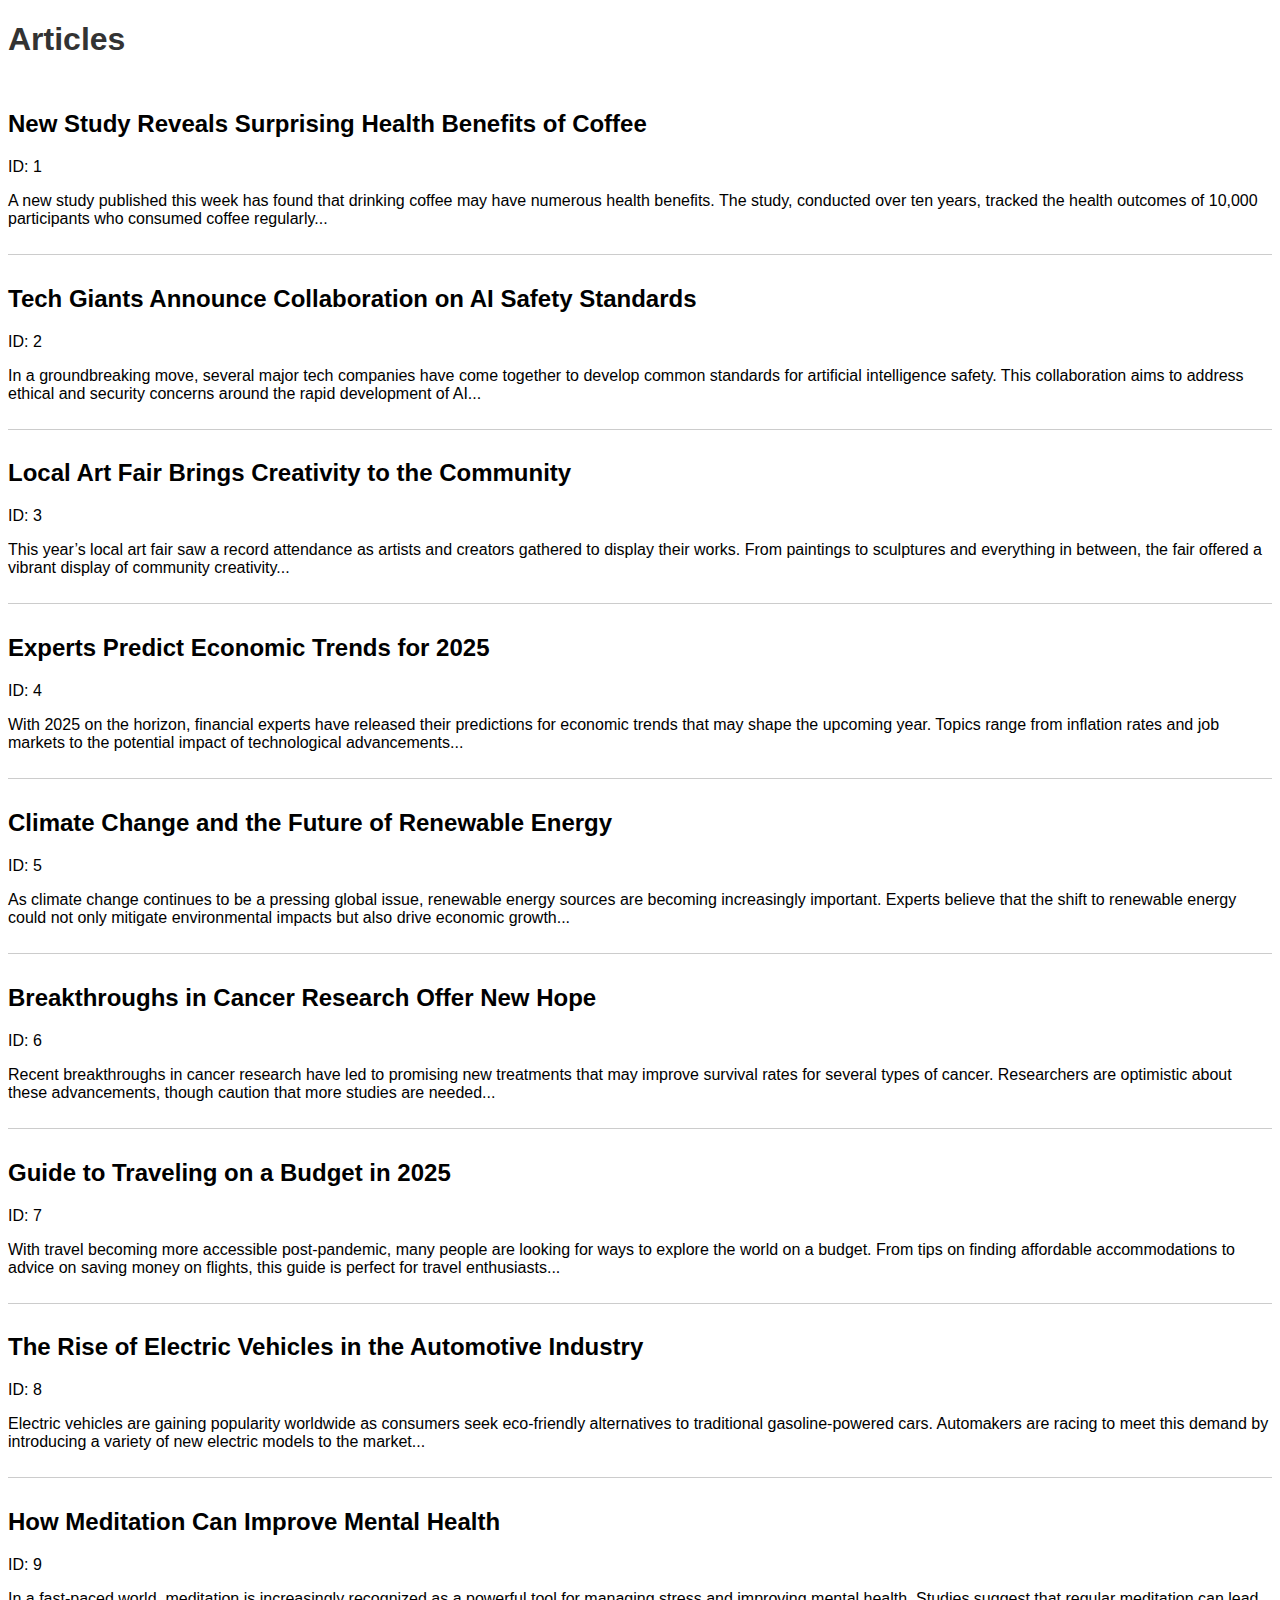
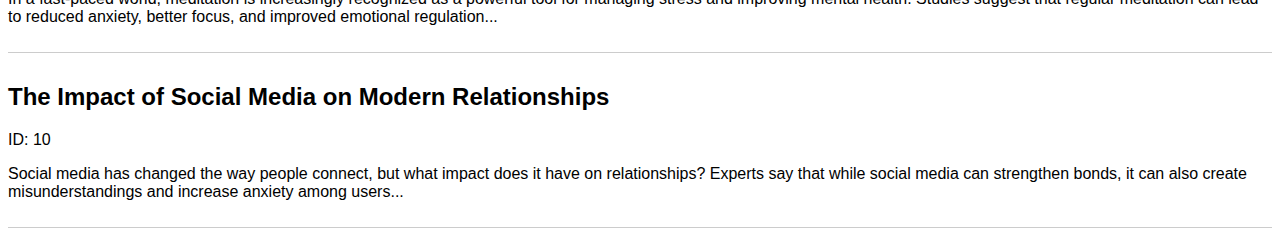
==== index.html @ 18f586f9 "Add files via upload" ====
<!DOCTYPE html>
<html lang="en">
<head>
  <meta charset="UTF-8">
  <meta name="viewport" content="width=device-width, initial-scale=1.0">
  <title>Articles</title>
  <style>
    body { font-family: Arial, sans-serif; }
    h1 { color: #333; }
    ul { list-style: none; padding: 0; }
    li { border-bottom: 1px solid #ccc; padding: 10px 0; }
  </style>
</head>
<body>
  <h1>Articles</h1>
  <ul id="articles-list">
    
  </ul>

  <script>
    // Fetch the JSON file and display articles
    fetch('Articles.json')
      .then(response => response.json())
      .then(data => {
        const articlesList = document.getElementById('articles-list');
        data.articles.forEach(article => {
          const articleItem = document.createElement('li');
          articleItem.innerHTML = `
            <h2>${article.title}</h2>
            <p>ID: ${article.id}</p>
            <p>${article.content}</p>
          `;
          articlesList.appendChild(articleItem);
        });
      })
      .catch(error => console.error('Error fetching articles:', error));
  </script>
</body>
</html>
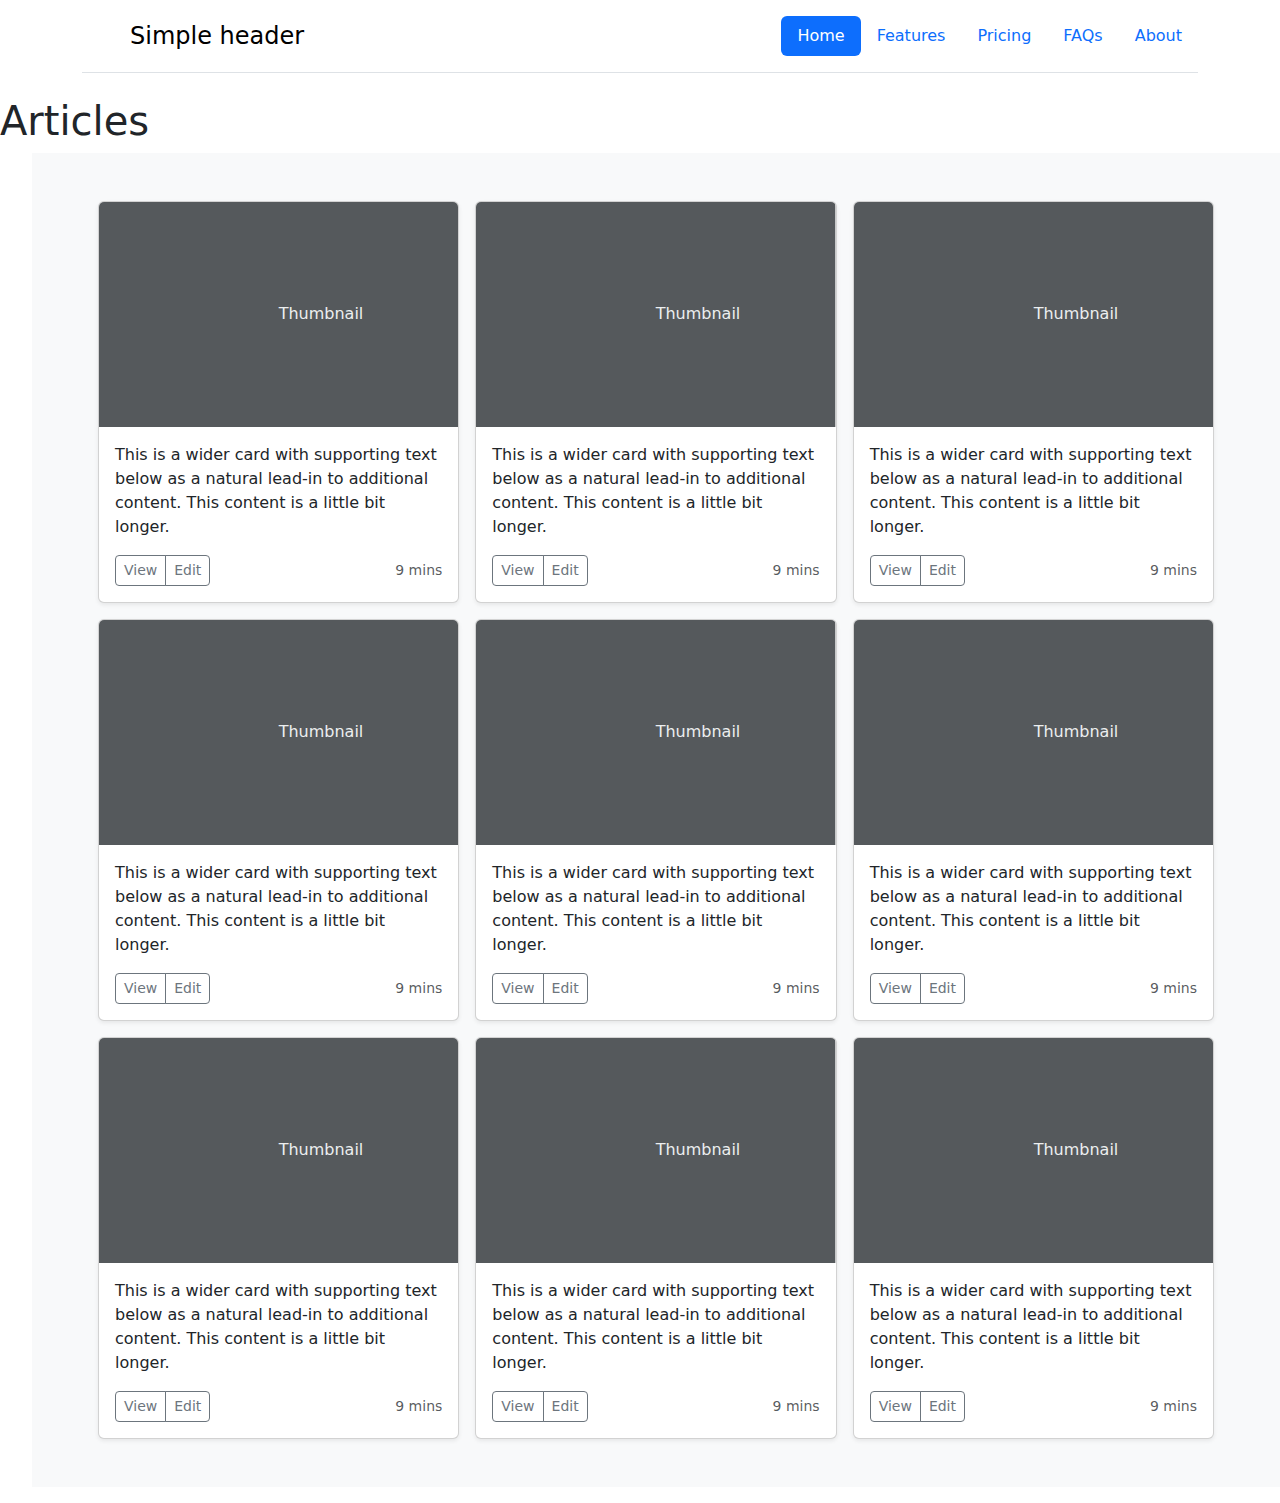
==== commit 628bbf09: "Update index.html" ====
--- a/index.html
+++ b/index.html
@@ -4,36 +4,174 @@
   <meta charset="UTF-8">
   <meta name="viewport" content="width=device-width, initial-scale=1.0">
   <title>Articles</title>
-  <style>
-    body { font-family: Arial, sans-serif; }
-    h1 { color: #333; }
-    ul { list-style: none; padding: 0; }
-    li { border-bottom: 1px solid #ccc; padding: 10px 0; }
-  </style>
+  <link href="https://cdn.jsdelivr.net/npm/bootstrap@5.3.3/dist/css/bootstrap.min.css" rel="stylesheet" integrity="sha384-QWTKZyjpPEjISv5WaRU9OFeRpok6YctnYmDr5pNlyT2bRjXh0JMhjY6hW+ALEwIH" crossorigin="anonymous">
+  <link rel="stylesheet" href="style.css">
 </head>
 <body>
+  <div class="container">
+    <header class="d-flex flex-wrap justify-content-center py-3 mb-4 border-bottom">
+      <a href="/" class="d-flex align-items-center mb-3 mb-md-0 me-md-auto link-body-emphasis text-decoration-none">
+        <svg class="bi me-2" width="40" height="32"><use xlink:href="#bootstrap"></use></svg>
+        <span class="fs-4">Simple header</span>
+      </a>
+
+      <ul class="nav nav-pills">
+        <li class="nav-item"><a href="#" class="nav-link active" aria-current="page">Home</a></li>
+        <li class="nav-item"><a href="#" class="nav-link">Features</a></li>
+        <li class="nav-item"><a href="#" class="nav-link">Pricing</a></li>
+        <li class="nav-item"><a href="#" class="nav-link">FAQs</a></li>
+        <li class="nav-item"><a href="#" class="nav-link">About</a></li>
+      </ul>
+    </header>
+  </div>
   <h1>Articles</h1>
   <ul id="articles-list">
-    
+    <div class="album py-5 bg-body-tertiary articles-list">
+      <div class="container">
+  
+        <div class="row row-cols-1 row-cols-sm-2 row-cols-md-3 g-3">
+          <div class="col">
+            <div class="card shadow-sm">
+              <svg class="bd-placeholder-img card-img-top" width="100%" height="225" xmlns="http://www.w3.org/2000/svg" role="img" aria-label="Placeholder: Thumbnail" preserveAspectRatio="xMidYMid slice" focusable="false"><title>Placeholder</title><rect width="100%" height="100%" fill="#55595c"></rect><text x="50%" y="50%" fill="#eceeef" dy=".3em">Thumbnail</text></svg>
+              <div class="card-body">
+                <p class="card-text">This is a wider card with supporting text below as a natural lead-in to additional content. This content is a little bit longer.</p>
+                <div class="d-flex justify-content-between align-items-center">
+                  <div class="btn-group">
+                    <button type="button" class="btn btn-sm btn-outline-secondary">View</button>
+                    <button type="button" class="btn btn-sm btn-outline-secondary">Edit</button>
+                  </div>
+                  <small class="text-body-secondary">9 mins</small>
+                </div>
+              </div>
+            </div>
+          </div>
+          <div class="col">
+            <div class="card shadow-sm">
+              <svg class="bd-placeholder-img card-img-top" width="100%" height="225" xmlns="http://www.w3.org/2000/svg" role="img" aria-label="Placeholder: Thumbnail" preserveAspectRatio="xMidYMid slice" focusable="false"><title>Placeholder</title><rect width="100%" height="100%" fill="#55595c"></rect><text x="50%" y="50%" fill="#eceeef" dy=".3em">Thumbnail</text></svg>
+              <div class="card-body">
+                <p class="card-text">This is a wider card with supporting text below as a natural lead-in to additional content. This content is a little bit longer.</p>
+                <div class="d-flex justify-content-between align-items-center">
+                  <div class="btn-group">
+                    <button type="button" class="btn btn-sm btn-outline-secondary">View</button>
+                    <button type="button" class="btn btn-sm btn-outline-secondary">Edit</button>
+                  </div>
+                  <small class="text-body-secondary">9 mins</small>
+                </div>
+              </div>
+            </div>
+          </div>
+          <div class="col">
+            <div class="card shadow-sm">
+              <svg class="bd-placeholder-img card-img-top" width="100%" height="225" xmlns="http://www.w3.org/2000/svg" role="img" aria-label="Placeholder: Thumbnail" preserveAspectRatio="xMidYMid slice" focusable="false"><title>Placeholder</title><rect width="100%" height="100%" fill="#55595c"></rect><text x="50%" y="50%" fill="#eceeef" dy=".3em">Thumbnail</text></svg>
+              <div class="card-body">
+                <p class="card-text">This is a wider card with supporting text below as a natural lead-in to additional content. This content is a little bit longer.</p>
+                <div class="d-flex justify-content-between align-items-center">
+                  <div class="btn-group">
+                    <button type="button" class="btn btn-sm btn-outline-secondary">View</button>
+                    <button type="button" class="btn btn-sm btn-outline-secondary">Edit</button>
+                  </div>
+                  <small class="text-body-secondary">9 mins</small>
+                </div>
+              </div>
+            </div>
+          </div>
+  
+          <div class="col">
+            <div class="card shadow-sm">
+              <svg class="bd-placeholder-img card-img-top" width="100%" height="225" xmlns="http://www.w3.org/2000/svg" role="img" aria-label="Placeholder: Thumbnail" preserveAspectRatio="xMidYMid slice" focusable="false"><title>Placeholder</title><rect width="100%" height="100%" fill="#55595c"></rect><text x="50%" y="50%" fill="#eceeef" dy=".3em">Thumbnail</text></svg>
+              <div class="card-body">
+                <p class="card-text">This is a wider card with supporting text below as a natural lead-in to additional content. This content is a little bit longer.</p>
+                <div class="d-flex justify-content-between align-items-center">
+                  <div class="btn-group">
+                    <button type="button" class="btn btn-sm btn-outline-secondary">View</button>
+                    <button type="button" class="btn btn-sm btn-outline-secondary">Edit</button>
+                  </div>
+                  <small class="text-body-secondary">9 mins</small>
+                </div>
+              </div>
+            </div>
+          </div>
+          <div class="col">
+            <div class="card shadow-sm">
+              <svg class="bd-placeholder-img card-img-top" width="100%" height="225" xmlns="http://www.w3.org/2000/svg" role="img" aria-label="Placeholder: Thumbnail" preserveAspectRatio="xMidYMid slice" focusable="false"><title>Placeholder</title><rect width="100%" height="100%" fill="#55595c"></rect><text x="50%" y="50%" fill="#eceeef" dy=".3em">Thumbnail</text></svg>
+              <div class="card-body">
+                <p class="card-text">This is a wider card with supporting text below as a natural lead-in to additional content. This content is a little bit longer.</p>
+                <div class="d-flex justify-content-between align-items-center">
+                  <div class="btn-group">
+                    <button type="button" class="btn btn-sm btn-outline-secondary">View</button>
+                    <button type="button" class="btn btn-sm btn-outline-secondary">Edit</button>
+                  </div>
+                  <small class="text-body-secondary">9 mins</small>
+                </div>
+              </div>
+            </div>
+          </div>
+          <div class="col">
+            <div class="card shadow-sm">
+              <svg class="bd-placeholder-img card-img-top" width="100%" height="225" xmlns="http://www.w3.org/2000/svg" role="img" aria-label="Placeholder: Thumbnail" preserveAspectRatio="xMidYMid slice" focusable="false"><title>Placeholder</title><rect width="100%" height="100%" fill="#55595c"></rect><text x="50%" y="50%" fill="#eceeef" dy=".3em">Thumbnail</text></svg>
+              <div class="card-body">
+                <p class="card-text">This is a wider card with supporting text below as a natural lead-in to additional content. This content is a little bit longer.</p>
+                <div class="d-flex justify-content-between align-items-center">
+                  <div class="btn-group">
+                    <button type="button" class="btn btn-sm btn-outline-secondary">View</button>
+                    <button type="button" class="btn btn-sm btn-outline-secondary">Edit</button>
+                  </div>
+                  <small class="text-body-secondary">9 mins</small>
+                </div>
+              </div>
+            </div>
+          </div>
+  
+          <div class="col">
+            <div class="card shadow-sm">
+              <svg class="bd-placeholder-img card-img-top" width="100%" height="225" xmlns="http://www.w3.org/2000/svg" role="img" aria-label="Placeholder: Thumbnail" preserveAspectRatio="xMidYMid slice" focusable="false"><title>Placeholder</title><rect width="100%" height="100%" fill="#55595c"></rect><text x="50%" y="50%" fill="#eceeef" dy=".3em">Thumbnail</text></svg>
+              <div class="card-body">
+                <p class="card-text">This is a wider card with supporting text below as a natural lead-in to additional content. This content is a little bit longer.</p>
+                <div class="d-flex justify-content-between align-items-center">
+                  <div class="btn-group">
+                    <button type="button" class="btn btn-sm btn-outline-secondary">View</button>
+                    <button type="button" class="btn btn-sm btn-outline-secondary">Edit</button>
+                  </div>
+                  <small class="text-body-secondary">9 mins</small>
+                </div>
+              </div>
+            </div>
+          </div>
+          <div class="col">
+            <div class="card shadow-sm">
+              <svg class="bd-placeholder-img card-img-top" width="100%" height="225" xmlns="http://www.w3.org/2000/svg" role="img" aria-label="Placeholder: Thumbnail" preserveAspectRatio="xMidYMid slice" focusable="false"><title>Placeholder</title><rect width="100%" height="100%" fill="#55595c"></rect><text x="50%" y="50%" fill="#eceeef" dy=".3em">Thumbnail</text></svg>
+              <div class="card-body">
+                <p class="card-text">This is a wider card with supporting text below as a natural lead-in to additional content. This content is a little bit longer.</p>
+                <div class="d-flex justify-content-between align-items-center">
+                  <div class="btn-group">
+                    <button type="button" class="btn btn-sm btn-outline-secondary">View</button>
+                    <button type="button" class="btn btn-sm btn-outline-secondary">Edit</button>
+                  </div>
+                  <small class="text-body-secondary">9 mins</small>
+                </div>
+              </div>
+            </div>
+          </div>
+          <div class="col">
+            <div class="card shadow-sm">
+              <svg class="bd-placeholder-img card-img-top" width="100%" height="225" xmlns="http://www.w3.org/2000/svg" role="img" aria-label="Placeholder: Thumbnail" preserveAspectRatio="xMidYMid slice" focusable="false"><title>Placeholder</title><rect width="100%" height="100%" fill="#55595c"></rect><text x="50%" y="50%" fill="#eceeef" dy=".3em">Thumbnail</text></svg>
+              <div class="card-body">
+                <p class="card-text">This is a wider card with supporting text below as a natural lead-in to additional content. This content is a little bit longer.</p>
+                <div class="d-flex justify-content-between align-items-center">
+                  <div class="btn-group">
+                    <button type="button" class="btn btn-sm btn-outline-secondary">View</button>
+                    <button type="button" class="btn btn-sm btn-outline-secondary">Edit</button>
+                  </div>
+                  <small class="text-body-secondary">9 mins</small>
+                </div>
+              </div>
+            </div>
+          </div>
+        </div>
+      </div>
+    </div>
   </ul>
 
-  <script>
-    // Fetch the JSON file and display articles
-    fetch('Articles.json')
-      .then(response => response.json())
-      .then(data => {
-        const articlesList = document.getElementById('articles-list');
-        data.articles.forEach(article => {
-          const articleItem = document.createElement('li');
-          articleItem.innerHTML = `
-            <h2>${article.title}</h2>
-            <p>ID: ${article.id}</p>
-            <p>${article.content}</p>
-          `;
-          articlesList.appendChild(articleItem);
-        });
-      })
-      .catch(error => console.error('Error fetching articles:', error));
-  </script>
+  <script src="index.js"></script>
 </body>
 </html>
